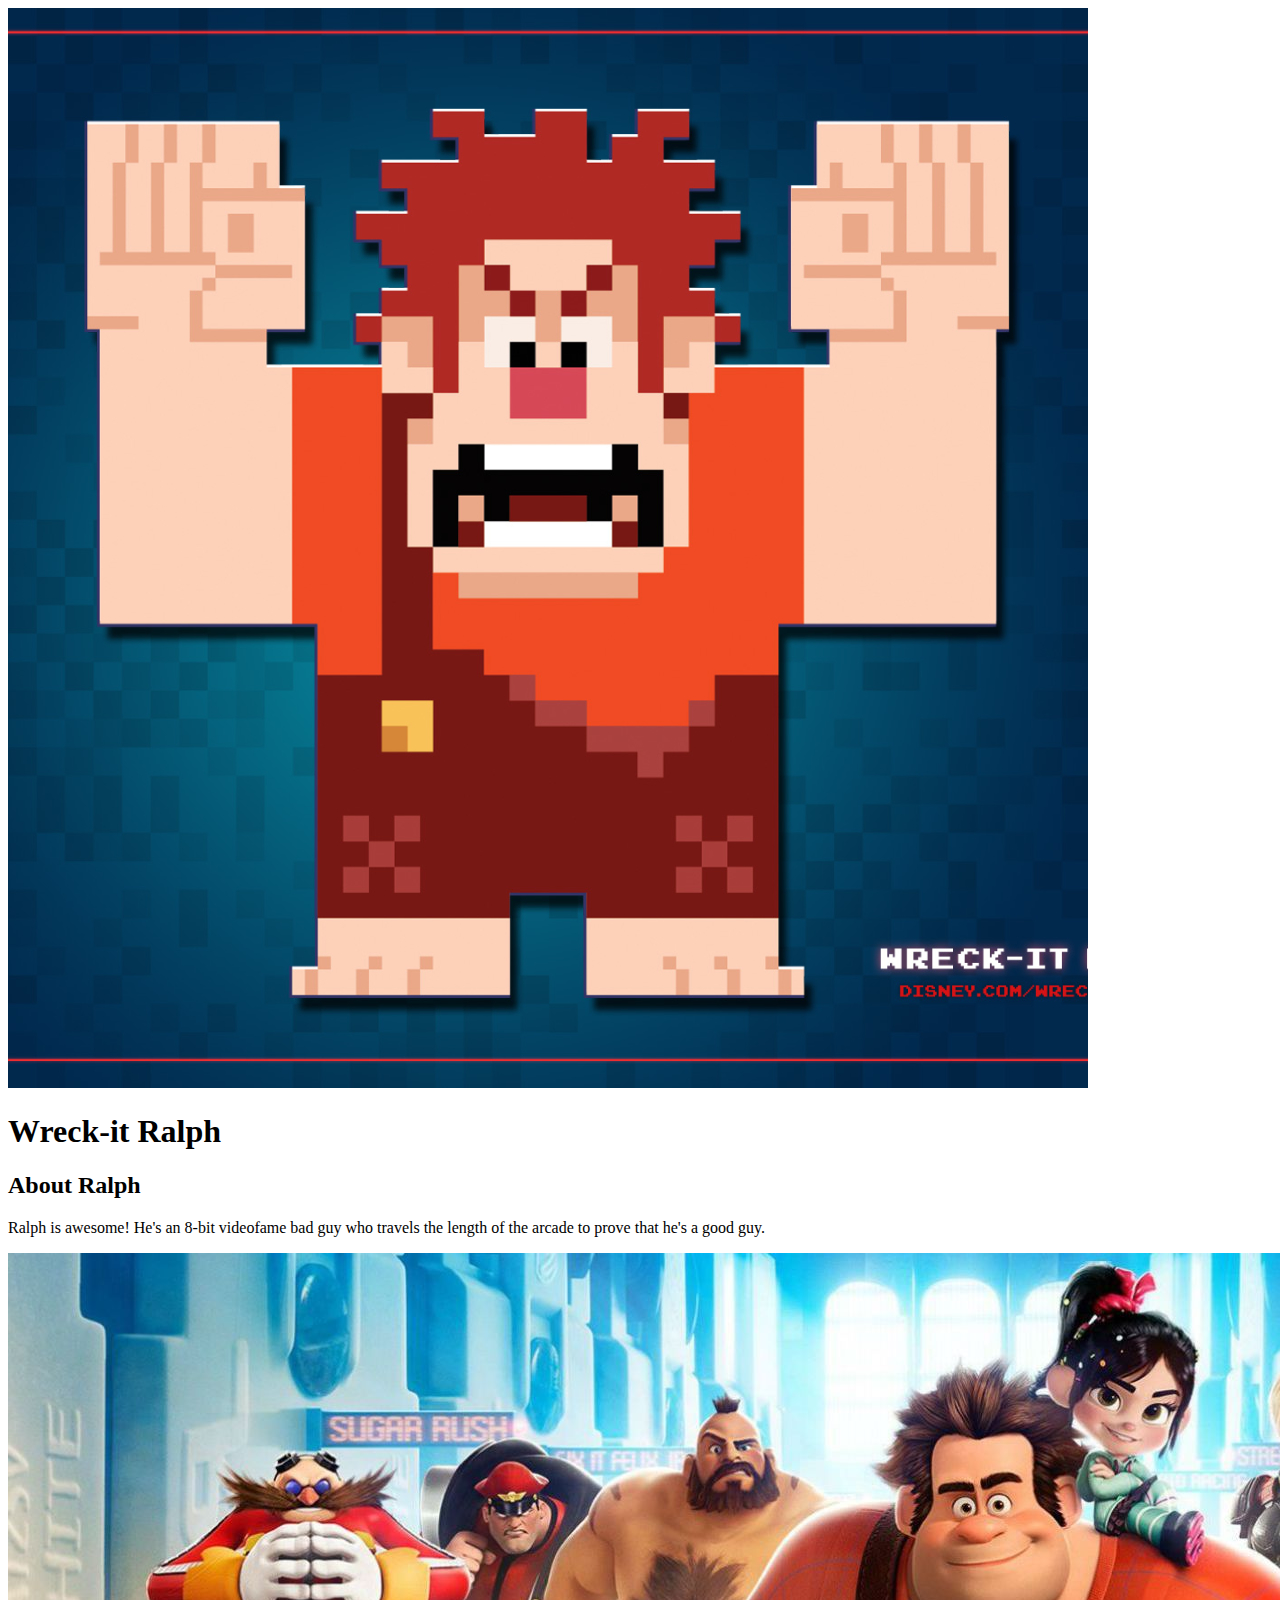
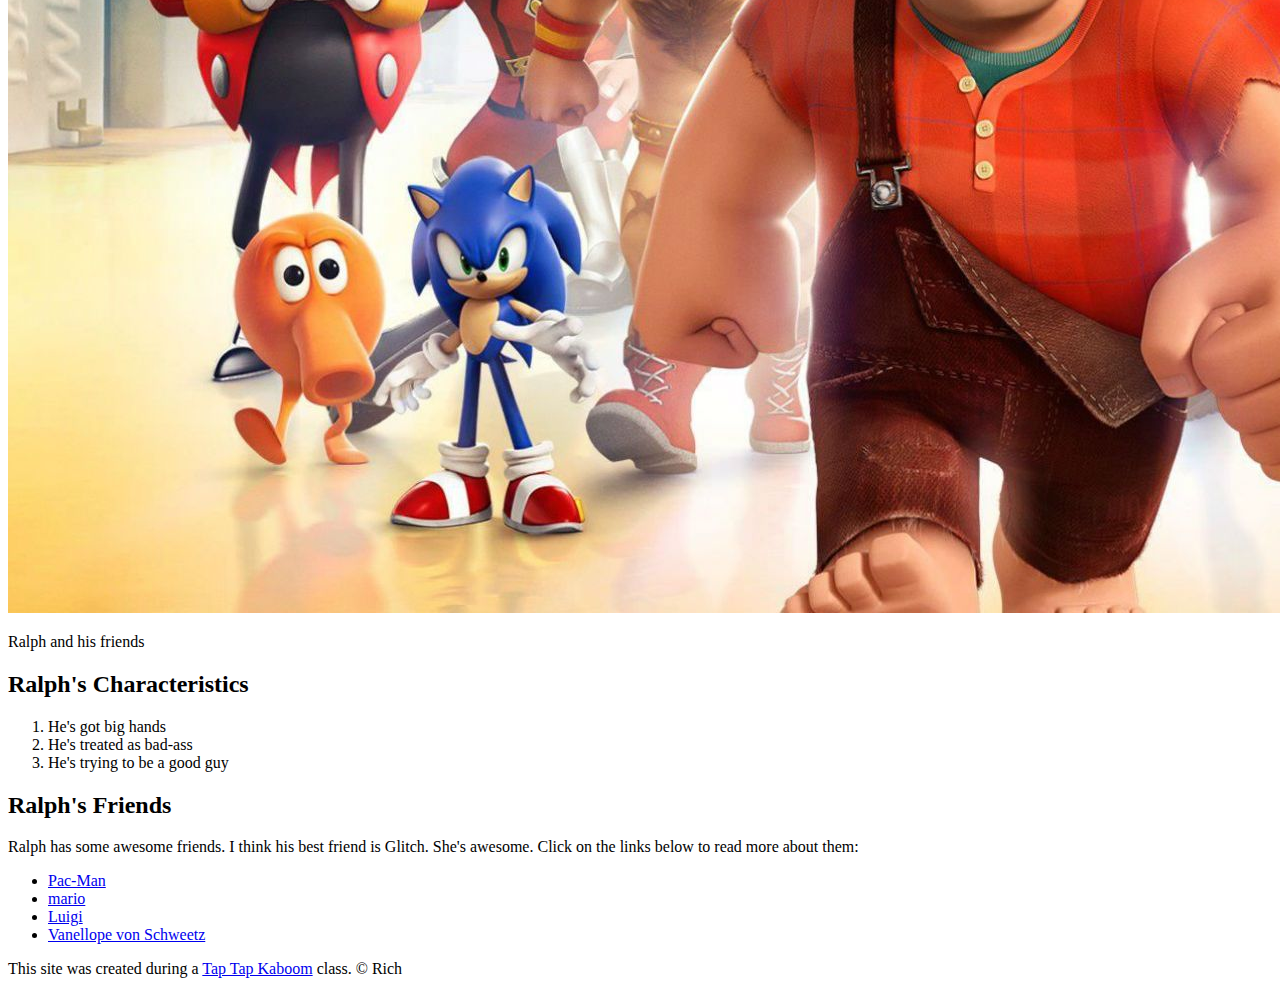
==== index.html @ 1c7189b8 "Added our character-s indext.html file and a few images" ====
<!DOCTYPE html>
<html lang="en">

<head>
    <meta charset="UTF-8">
    <meta http-equiv="X-UA-Compatible" content="IE=edge">
    <meta name="viewport" content="width=device-width, initial-scale=1.0">
    <title>Wreck-it Ralph</title>
    <link rel="icon" href="img/Ralph.jpeg">

</head>

<body>
    <header>
        <!-- header element -->
        <img src="img/Ralph.jpeg">
        <h1>Wreck-it Ralph</h1>
    </header>
    <!-- main element -->
    <main>
        <h2>About Ralph</h2>
        <p>Ralph is awesome! He's an 8-bit videofame bad guy who travels the length of the arcade to prove that he's a
            good guy.</p>
        <img src="img/Wreck-It-Ralph.jpeg">
        <p>Ralph and his friends</p>

        <!-- Characteristics -->
        <h2>Ralph's Characteristics</h2>
        <ol>
            <li>He's got big hands</li>
            <li>He's treated as bad-ass</li>
            <li>He's trying to be a good guy</li>
        </ol>

        <!-- Friends-->
        <h2>Ralph's Friends</h2>
        <p>Ralph has some awesome friends. I think his best friend is Glitch. She's awesome. Click on the links below to
            read more about them:</p>
        <ul>
            <li><a target="_blank" href="https://en.wikipedia.org/wiki/Pac-Man">Pac-Man</a></li>
            <li><a target="_blank" href="https://en.wikipedia.org/wiki/Mario">mario</a></li>
            <li><a target="_blank" href="https://en.wikipedia.org/wiki/Luigi">Luigi</a></li>
            <li><a target="_blank" href="https://disney.fandom.com/wiki/Vanellope_von_Schweetz">Vanellope von
                    Schweetz</a></li>

        </ul>
    </main>

    <!-- footer elements -->
    <footer>
        <p>This site was created during a <a target="_blank" href="https://taptapkaboom.com">Tap Tap Kaboom</a> class.
            &copy; Rich </p>
    </footer>
</body>

</html>
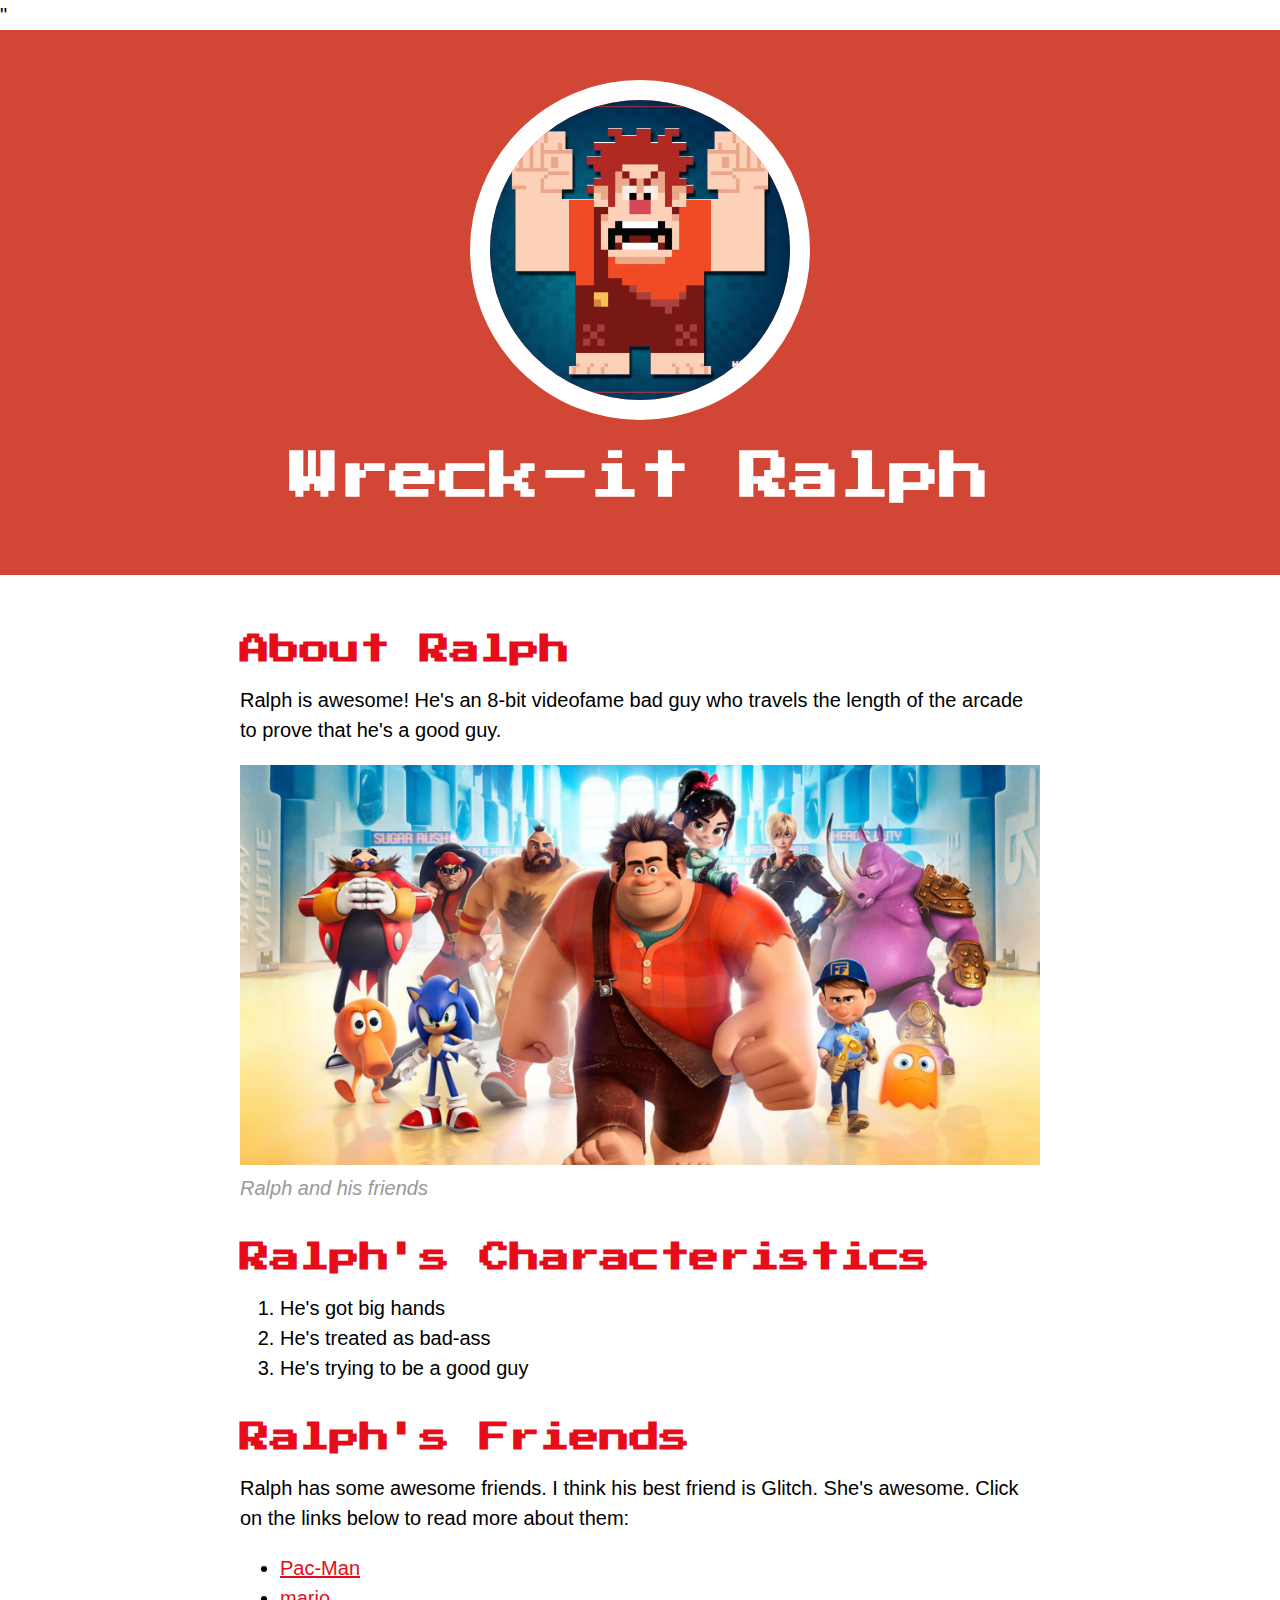
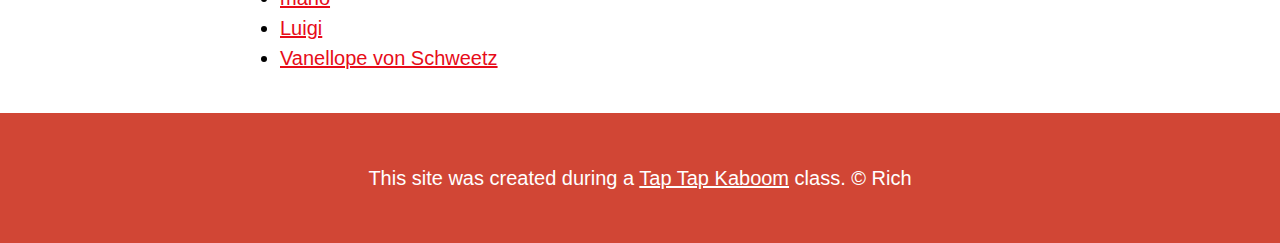
==== commit f83fb1ba: "Wrote the CSS for our character's website (and change some HTML)" ====
--- a/index.html
+++ b/index.html
@@ -7,7 +7,9 @@
     <meta name="viewport" content="width=device-width, initial-scale=1.0">
     <title>Wreck-it Ralph</title>
     <link rel="icon" href="img/Ralph.jpeg">
-
+    <link href="<link rel=" preconnect" href="https://fonts.gstatic.com">
+    <link href="https://fonts.googleapis.com/css2?family=Press+Start+2P&display=swap" rel="stylesheet">"
+    <link rel="stylesheet" type="text/css" href="css/hero.css">
 </head>
 
 <body>
@@ -22,7 +24,7 @@
         <p>Ralph is awesome! He's an 8-bit videofame bad guy who travels the length of the arcade to prove that he's a
             good guy.</p>
         <img src="img/Wreck-It-Ralph.jpeg">
-        <p>Ralph and his friends</p>
+        <p class="caption">Ralph and his friends</p>
 
         <!-- Characteristics -->
         <h2>Ralph's Characteristics</h2>
--- a/css/hero.css
+++ b/css/hero.css
@@ -0,0 +1,74 @@
+body {
+    margin: 0;
+    font-family: helvetica, Arial, sans-serif;
+    font-size: 20px;
+    line-height: 30px;
+
+}
+header {
+    background-color: #d14635;
+    text-align: center;
+    padding-top: 50px;
+    padding-bottom: 50px;
+}
+h1, h2 {
+    font-family: 'Press Start 2P', cursive;
+}
+header h1 {
+    color: white;
+    font-size: 50px;
+}
+header img {
+    border-radius: 170px;
+    width: 300px;
+    border: 20px solid white;
+}
+
+main {
+    max-width: 800px;
+    margin: 0 auto;
+    padding: 20px;
+}
+
+main img {
+    max-width: 100%;
+}
+
+h2 {
+    font-size: 30px;
+    color: #e70c19;
+    margin: 40px 0 10px;
+}
+a {
+    color: #e70c19;
+
+}
+
+a:hover {
+    background-color: #483a94;
+    color: white;
+}
+
+footer {
+    background-color: #d14635;
+    text-align: center;
+    color: white;
+    padding: 50px;
+}
+footer p {
+    margin: 0;
+}
+
+footer a {
+    color: white;
+}
+footer a:hover {
+    opacity: .5;
+    background-color: transparent;
+}
+
+p.caption {
+    color: #999999;
+    font-style: italic;
+    margin-top: 0;
+}